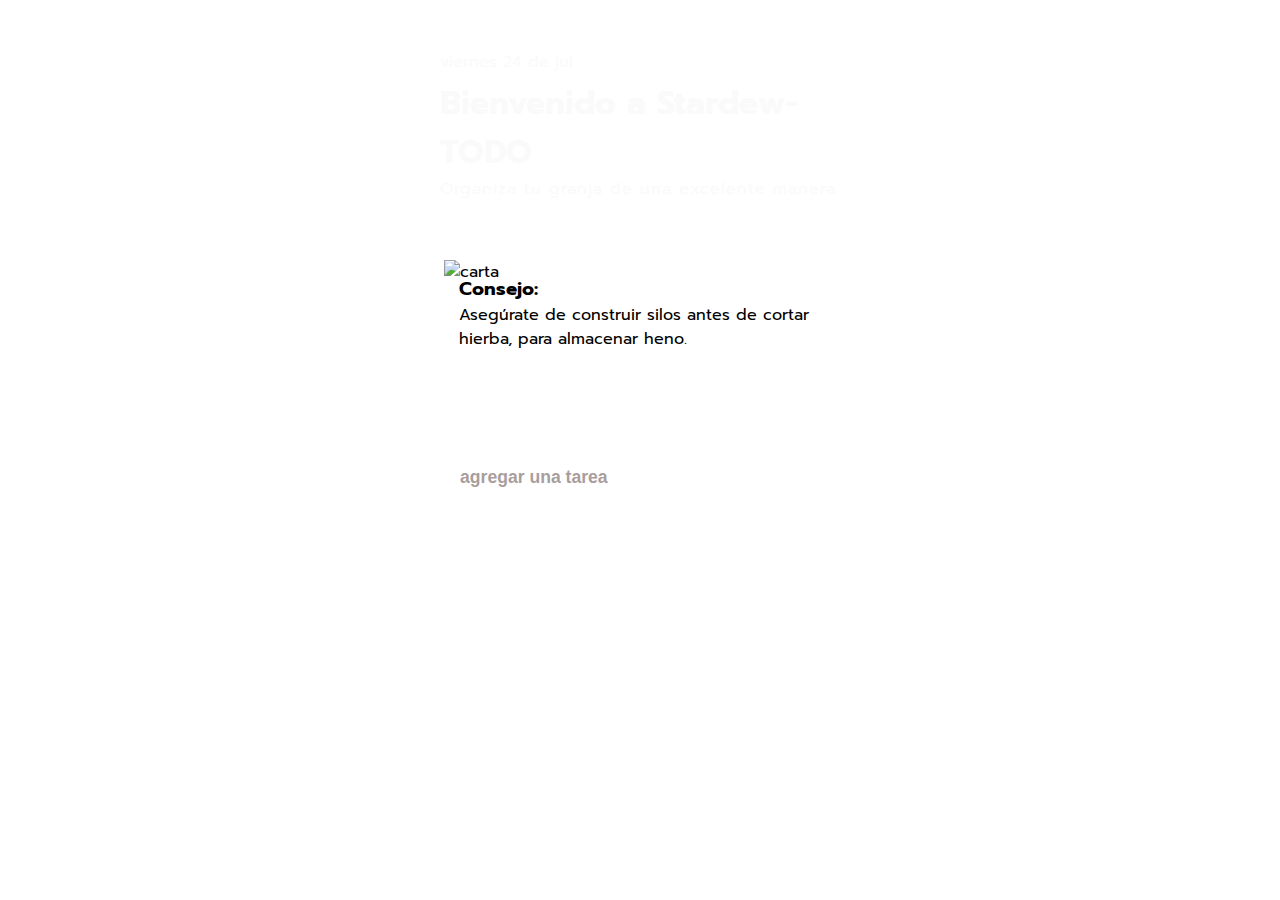
==== index.html @ 69bebd10 "Add files via upload" ====
<!DOCTYPE html>
<html lang="en">
<head>
    <meta charset="UTF-8">
    <meta http-equiv="X-UA-Compatible" content="IE=edge">
    <meta name="viewport" content="width=device-width, initial-scale=1.0">
    <title>APP TO DO LIST</title>  
    <link rel="preconnect" href="https://fonts.googleapis.com">
    <link rel="preconnect" href="https://fonts.gstatic.com" crossorigin>
    <link href="https://fonts.googleapis.com/css2?family=Prompt:wght@400;600&display=swap" rel="stylesheet">
    <link rel="stylesheet" href="https://cdnjs.cloudflare.com/ajax/libs/font-awesome/5.15.4/css/all.min.css">
    <link rel="stylesheet" href="style.css">
</head>
<body>
    
<div class="container">
    <div class="perfil">
        <div id="fecha"></div>
        <h1>Bienvenido a Stardew-TODO</h1>
        <span>Organiza tu granja de una excelente manera.</span>
    </div>
    <div class="consejo">
        <img src="/StardewTODO/img/mail.png" alt="carta" class="mail">
        <h3>
            Consejo:
        </h3>
        <div id="consejo" class="consejotext"></div>
    </div>
    <div class="agregar-tarea">
        <input type="text" id="input" placeholder="agregar una tarea">
        <i id="boton-enter"class="fa-regular fa-arrow-up-from-bracket"></i>
    </div>
    <div class="seccion-tarea">
        <ul id="lista">
            <!-- <li id="elemento">
                <i class="far fa-circle co" data="realizado" id="0"></i>
                <p class="text"> Hacer la tarea de matematicas </p>
                <i class="fas fa-trash de" data="eliminado" id="0"></i> 
            </li>
            <li id="elemento">
                <i class="far fa-circle co" data="realizado" id="0"></i>
                <p class="text"> Lavar la ropa </p>
                <i class="fas fa-trash de" data="eliminado" id="0"></i> 
            </li> -->
        </ul>
    </div>   
</div>
<script src="index.js"></script>
</body>
</html>
---- style.css ----
* {
    box-sizing: border-box;
    padding: 0;
    margin: 0;
}

:root {
    --white: #fafafb;
    --purple: #9a67ea;
    --blue-light: #04d4c3;
    --blue-dark: #2a73c2;
    --green: #2c7b90;
}

body {
    height: 100vh;
    font-family: 'Prompt', sans-serif;
}

.container {
    max-width: 80%;
    width: 400px;
    margin: 0 auto;
    padding-bottom: 20px; /* Añade un pequeño padding inferior para espacio al final */
}


/* PERFIL */
.perfil h1 {
    color: var(--white);
}

.perfil span {
    color: var(--white);
    letter-spacing: 1px;
}

#fecha {
    color: var(--white);
    padding: 50px 0 5px 0px;
}

/* AGREGAR TAREA */
.agregar-tarea {
    background-image: url(/StardewTODO/img/input.png);
    background-repeat: no-repeat;
    background-position: center;
    background-size: contain;
    width: 100%;
    height: 95px;
    border-radius: 15px;
    display: flex;
    align-items: center;
    gap: 70px;
    padding: 10px;
    margin: 40px 0;
}

.agregar-tarea input {
    width: 100%;
    height: 100%;
    border-radius: 8px;
    border: none;
    padding-left: 10px;
    background-color: transparent;
    outline: none; /* Elimina el borde de enfoque del navegador */
}

.agregar-tarea input::placeholder {
    font-size: 1.1rem;
    color: rgb(83, 61, 61);
    font-weight: bold;
    opacity: 50%;
}

.agregar-tarea i {
    font-size: 50px;
    color: var(--purple);
}

.agregar-tarea i:hover {
    transform: scale(1.1);
    cursor: pointer;
}

/* CONSEJO */
.consejo {
    background-repeat: no-repeat;
    border-radius: 15px;
    height: 150px;
    display: column; /* Cambiado a flex para alinear el contenido centralizado */
    align-items: center;
    justify-content: center;
    padding: 19px;
    margin: 40px 0;
}

.consejo h3 {
    position: relative;
    margin-top: 15px;
}
.consejotext {
    position: relative;
}

.consejo img {
    width: 400px;
    height: 150px;
    position: absolute;
    margin-left: -15px;
    margin-bottom: 15px;
    background-position: center;
    background-size: contain;
    max-width: 100%;  /* Asegura que no se salga del contenedor */
    /* Mantiene la proporción */
}

/* SECCION DE TAREA */
.seccion-tarea h3 {
    color: var(--white);
    margin-bottom: 20px;
}

.seccion-tarea li {
    display: flex;
    align-items: center;
    justify-content: space-between;
    border-radius: 5px;
    padding: 10px;
    color: var(--white);
    margin: 5px 0;
    background-color: rgb(29, 56, 212);
    
}

.seccion-tarea i {
    font-size: 25px;

}

.seccion-tarea > ul p {
    font-size: 1.2rem;
}

.seccion-tarea i:hover {
    color: var(--blue-light);
    cursor: pointer;
}

.line-through {
    text-decoration: line-through;
    color: var(--blue-light);
}

/* FONDOS POR HORA */
.mañana {
    background-image: url(/StardewTODO/img/dia-pc.jpg);
    color: black;
}

.tarde {
    background-image: url(/StardewTODO/img/dia-pc.jpg);
}

.noche {
    background-image: url(/StardewTODO/img/noche-pc.png);
    color: black;
    background-size: cover;
    background-repeat: no-repeat;
}


/*RESPONSIVE*/
/* Estilos para pantallas móviles */
@media (max-width: 768px) {
    .consejo {
        width: 100%; /* Asegura que el contenedor ocupe el ancho completo en pantallas pequeñas */
        height: 100px; /* Ajusta la altura para móviles si es necesario */
        padding: 10px; /* Reduce el padding para pantallas pequeñas */
        border-radius: 10px; /* Ajusta el radio del borde para móviles */
    }
    .consejo img {
        
        position: absolute;
        margin-left: -15px;
        margin-bottom: 15px;
        background-position: center;
            
        max-width: 100%;  /* Asegura que no se salga del contenedor */
        /* Mantiene la proporción */
    }
    .mañana {
        background-image: url(/StardewTODO/img/dia-cel.jpg);
        height: 100%;
        color: black;
    }
    
    .tarde {
        background-image: url(/StardewTODO/img/dia-cel.jpg);
    }
    
    .noche {
        background-image: url(/StardewTODO/img/noche-cel.jpg);
        color: black;
        background-size: cover;
        background-repeat: no-repeat;
        height: 100%;
    }
    /* AGREGAR TAREA */
.agregar-tarea {
    background-image: url(/StardewTODO/img/input.png);
    background-repeat: no-repeat;
    background-position: center;
    background-size: contain;

    width: 100%;
    height: 95px;
    border-radius: 15px;
    display: flex;
    align-items: center;
    gap: 70px;
    padding: 10px;
    margin-top: 74px;
    
}

.agregar-tarea input {
    width: 100%;
    height: 100%;
    border-radius: 8px;
    border: none;
    padding-left: 10px;
    background-color: transparent;
    outline: none; /* Elimina el borde de enfoque del navegador */
}

.agregar-tarea input::placeholder {
    font-size: 1.1rem;
    color: rgb(83, 61, 61);
    font-weight: bold;
    opacity: 50%;
}

.agregar-tarea i {
    font-size: 50px;
    color: var(--purple);
}

.agregar-tarea i:hover {
    transform: scale(1.1);
    cursor: pointer;
}
}

@media (max-width: 480px) {
    .consejo {
        height: 80px; /* Ajusta la altura para pantallas muy pequeñas */
        border-radius: 8px; /* Ajusta el radio del borde para pantallas más pequeñas */
        padding: 8px; /* Reduce aún más el padding */
    }
}
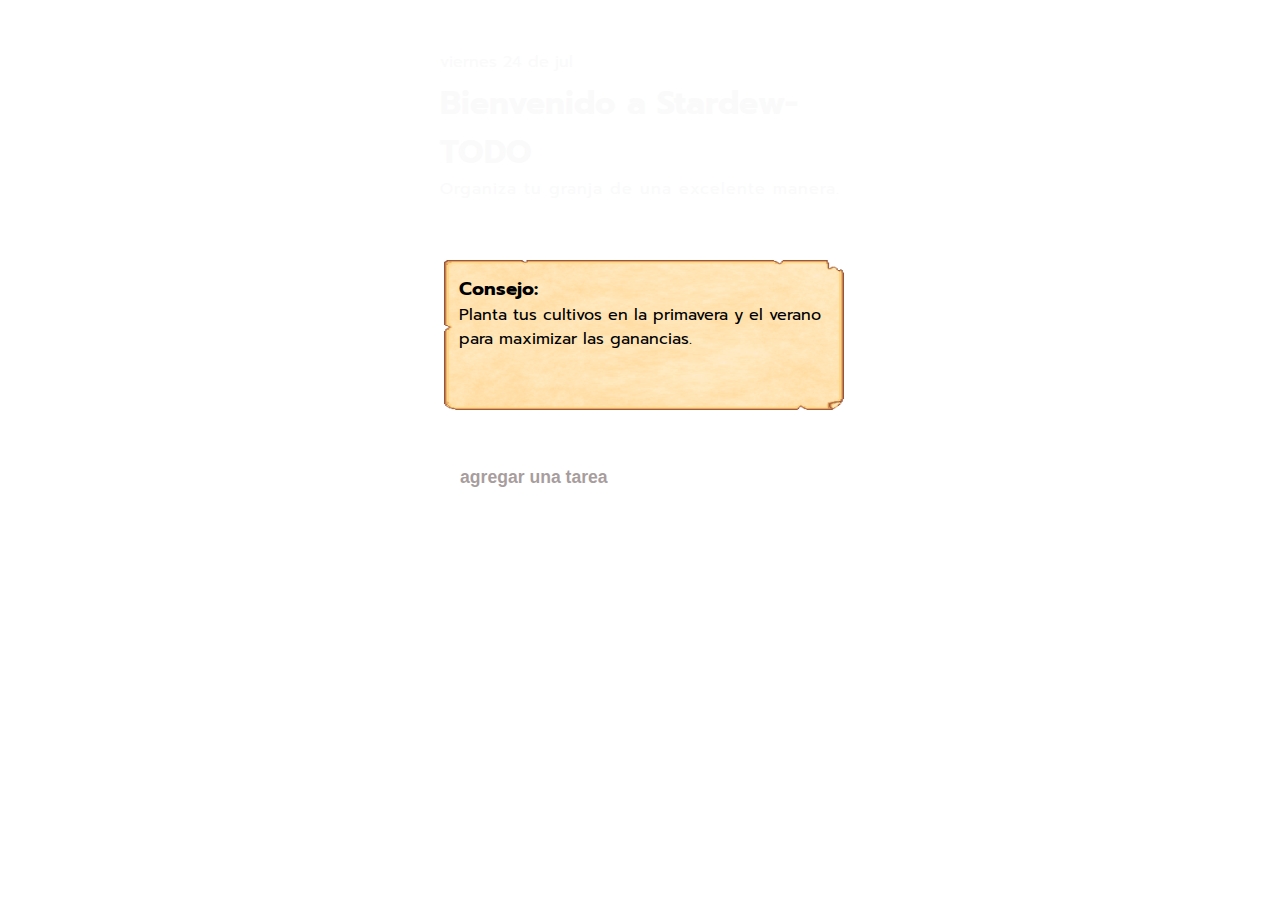
==== commit 4fa76a6f: "Update index.html" ====
--- a/index.html
+++ b/index.html
@@ -20,7 +20,7 @@
         <span>Organiza tu granja de una excelente manera.</span>
     </div>
     <div class="consejo">
-        <img src="/StardewTODO/img/mail.png" alt="carta" class="mail">
+        <img src="img/mail.png" alt="carta" class="mail">
         <h3>
             Consejo:
         </h3>
@@ -47,4 +47,4 @@
 </div>
 <script src="index.js"></script>
 </body>
-</html>+</html>
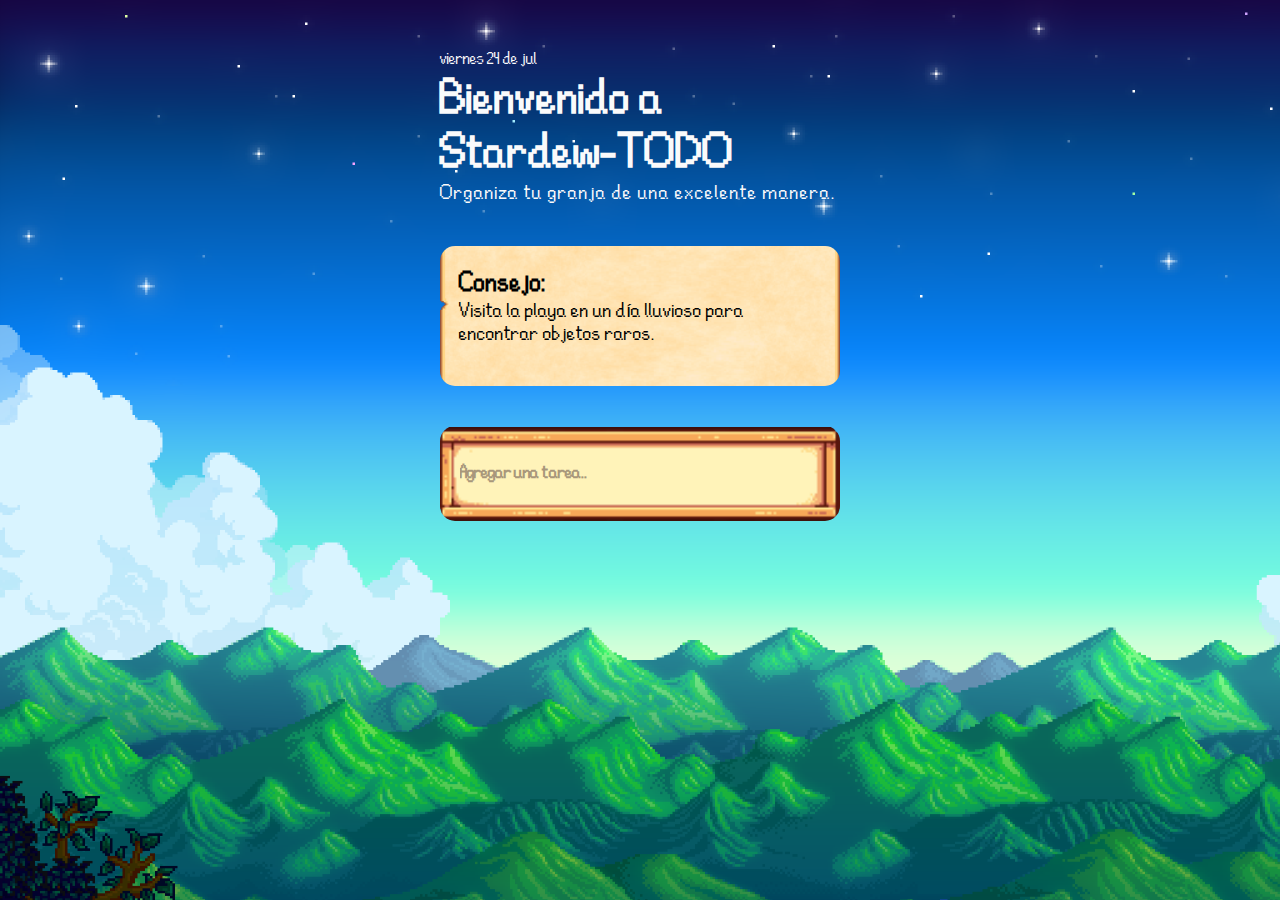
==== commit 57914653: "Update index.html" ====
--- a/index.html
+++ b/index.html
@@ -20,14 +20,13 @@
         <span>Organiza tu granja de una excelente manera.</span>
     </div>
     <div class="consejo">
-        <img src="img/mail.png" alt="carta" class="mail">
         <h3>
             Consejo:
         </h3>
         <div id="consejo" class="consejotext"></div>
     </div>
     <div class="agregar-tarea">
-        <input type="text" id="input" placeholder="agregar una tarea">
+        <input type="text" id="input" placeholder="Agregar una tarea..">
         <i id="boton-enter"class="fa-regular fa-arrow-up-from-bracket"></i>
     </div>
     <div class="seccion-tarea">
--- a/style.css
+++ b/style.css
@@ -14,7 +14,7 @@
 
 body {
     height: 100vh;
-    font-family: 'Prompt', sans-serif;
+    font-family: 'Stardew',sans-serif;
 }
 
 .container {
@@ -24,15 +24,16 @@
     padding-bottom: 20px; /* Añade un pequeño padding inferior para espacio al final */
 }
 
-
 /* PERFIL */
 .perfil h1 {
     color: var(--white);
+    font-size: 45px;
 }
 
 .perfil span {
     color: var(--white);
     letter-spacing: 1px;
+    font-size: 19px;
 }
 
 #fecha {
@@ -42,7 +43,7 @@
 
 /* AGREGAR TAREA */
 .agregar-tarea {
-    background-image: url(/StardewTODO/img/input.png);
+    background-image: url(/img/input.png);
     background-repeat: no-repeat;
     background-position: center;
     background-size: contain;
@@ -54,6 +55,7 @@
     gap: 70px;
     padding: 10px;
     margin: 40px 0;
+    font-family: 'Stardew',sans-serif;
 }
 
 .agregar-tarea input {
@@ -71,6 +73,7 @@
     color: rgb(83, 61, 61);
     font-weight: bold;
     opacity: 50%;
+    font-family: 'Stardew', sans-serif;
 }
 
 .agregar-tarea i {
@@ -85,34 +88,29 @@
 
 /* CONSEJO */
 .consejo {
-    background-repeat: no-repeat;
+    background-image: url(/img/mail.png); /* Cambia esta ruta a la imagen que quieres usar */
+    background-size: cover; /* Asegura que la imagen cubra todo el contenedor */
+    background-repeat: no-repeat;
+    background-position: center; /* Centra la imagen dentro del contenedor */
     border-radius: 15px;
-    height: 150px;
-    display: column; /* Cambiado a flex para alinear el contenido centralizado */
+    height: 140px;
+    display: column; /* Mantiene el contenido centralizado */
     align-items: center;
     justify-content: center;
     padding: 19px;
     margin: 40px 0;
+    width: 400px;
 }
 
 .consejo h3 {
     position: relative;
-    margin-top: 15px;
-}
+    margin-top: 5px;
+    font-size: 25px;
+}
+
 .consejotext {
     position: relative;
-}
-
-.consejo img {
-    width: 400px;
-    height: 150px;
-    position: absolute;
-    margin-left: -15px;
-    margin-bottom: 15px;
-    background-position: center;
-    background-size: contain;
-    max-width: 100%;  /* Asegura que no se salga del contenedor */
-    /* Mantiene la proporción */
+    font-size: 19px;
 }
 
 /* SECCION DE TAREA */
@@ -130,12 +128,10 @@
     color: var(--white);
     margin: 5px 0;
     background-color: rgb(29, 56, 212);
-    
 }
 
 .seccion-tarea i {
     font-size: 25px;
-
 }
 
 .seccion-tarea > ul p {
@@ -154,108 +150,127 @@
 
 /* FONDOS POR HORA */
 .mañana {
-    background-image: url(/StardewTODO/img/dia-pc.jpg);
+    background-image: url(/img/dia-pc.png);
+    background-size: cover;
+    background-repeat: no-repeat;
     color: black;
 }
 
 .tarde {
-    background-image: url(/StardewTODO/img/dia-pc.jpg);
+    background-image: url(/img/dia-pc.png);
+    background-size: cover;
+    background-repeat: no-repeat;
 }
 
 .noche {
-    background-image: url(/StardewTODO/img/noche-pc.png);
+    background-image: url(/img/noche-pc.png);
     color: black;
     background-size: cover;
     background-repeat: no-repeat;
 }
 
-
-/*RESPONSIVE*/
+/* RESPONSIVE */
 /* Estilos para pantallas móviles */
 @media (max-width: 768px) {
     .consejo {
-        width: 100%; /* Asegura que el contenedor ocupe el ancho completo en pantallas pequeñas */
-        height: 100px; /* Ajusta la altura para móviles si es necesario */
-        padding: 10px; /* Reduce el padding para pantallas pequeñas */
-        border-radius: 10px; /* Ajusta el radio del borde para móviles */
+        width: 100%;
+        height: 150px; /* Ajusta la altura según sea necesario */
+        padding: 10px;
+        border-radius: 10px;
+        background-size: cover; /* Asegura que la imagen se ajuste al nuevo tamaño */
+        background-position: center;
     }
     .consejo img {
-        
-        position: absolute;
-        margin-left: -15px;
-        margin-bottom: 15px;
+        width: 300px;
+    }
+    body {
+        color: black;
+    }
+    .perfil span {
+        color: black;
+    }
+    .perfil h1 {
+        color: black;
+    }
+    #fecha {
+        color: black;
+    }
+    .mañana {
+        background-image: url(/img/dia-cel.jpg);
+        height: 100%;
+        color: black;
+        background-size: cover;
+        background-repeat: no-repeat;
+    }
+    .tarde {
+        background-image: url(/img/dia-cel.jpg);
+        background-size: cover;
+        height: 100%;
+        background-repeat: no-repeat;
+    }
+    .noche {
+        background-image: url(/img/noche-cel.jpg);
+        color: black;
+        background-size: cover;
+        height: 100%;
+        background-repeat: no-repeat;
+    }
+    /* AGREGAR TAREA */
+    .agregar-tarea {
+        background-image: url(/img/input.png);
+        background-repeat: no-repeat;
         background-position: center;
-            
-        max-width: 100%;  /* Asegura que no se salga del contenedor */
-        /* Mantiene la proporción */
-    }
-    .mañana {
-        background-image: url(/StardewTODO/img/dia-cel.jpg);
-        height: 100%;
-        color: black;
-    }
-    
-    .tarde {
-        background-image: url(/StardewTODO/img/dia-cel.jpg);
-    }
-    
-    .noche {
-        background-image: url(/StardewTODO/img/noche-cel.jpg);
-        color: black;
-        background-size: cover;
-        background-repeat: no-repeat;
-        height: 100%;
-    }
-    /* AGREGAR TAREA */
-.agregar-tarea {
-    background-image: url(/StardewTODO/img/input.png);
-    background-repeat: no-repeat;
-    background-position: center;
-    background-size: contain;
-
-    width: 100%;
-    height: 95px;
-    border-radius: 15px;
-    display: flex;
-    align-items: center;
-    gap: 70px;
-    padding: 10px;
-    margin-top: 74px;
-    
-}
-
-.agregar-tarea input {
-    width: 100%;
-    height: 100%;
-    border-radius: 8px;
-    border: none;
-    padding-left: 10px;
-    background-color: transparent;
-    outline: none; /* Elimina el borde de enfoque del navegador */
-}
-
-.agregar-tarea input::placeholder {
-    font-size: 1.1rem;
-    color: rgb(83, 61, 61);
-    font-weight: bold;
-    opacity: 50%;
-}
-
-.agregar-tarea i {
-    font-size: 50px;
-    color: var(--purple);
-}
-
-.agregar-tarea i:hover {
-    transform: scale(1.1);
-    cursor: pointer;
-}
+        background-size: contain;
+        width: 100%;
+        height: 95px;
+        border-radius: 15px;
+        display: flex;
+        align-items: center;
+        gap: 70px;
+        padding: 10px;
+        margin-top: 74px;
+    }
+    .agregar-tarea input {
+        width: 100%;
+        height: 100%;
+        border-radius: 8px;
+        border: none;
+        padding-left: 10px;
+        background-color: transparent;
+        outline: none; /* Elimina el borde de enfoque del navegador */
+    }
+    .agregar-tarea input::placeholder {
+        font-size: 1.1rem;
+        color: rgb(83, 61, 61);
+        font-weight: bold;
+        opacity: 50%;
+    }
+    .agregar-tarea i {
+        font-size: 50px;
+        color: var(--purple);
+    }
+    .agregar-tarea i:hover {
+        transform: scale(1.1);
+        cursor: pointer;
+    }
+    .consejo img {
+        width: 600px;
+    }
 }
 
 @media (max-width: 480px) {
     .consejo {
-        height: 80px; /* Ajusta la altura para pantallas muy pequeñas */
+        height: 150px; /* Ajusta la altura para pantallas muy pequeñas */
         border-radius: 8px; /* Ajusta el radio del borde para pantallas más pequeñas */
-        padding: 8px; /* Reduce aún más el padding */
-    }
-}+        background-size: cover; /* Asegura que la imagen cubra todo el contenedor en pantallas pequeñas */
+        background-position: center;
+        font-family: 'Stardew', sans-serif;
+    }
+}
+
+@font-face {
+    font-family: 'Stardew';
+    src: url('/stardew-item-font.ttf') format('truetype');
+    font-weight: normal;
+    font-style: normal;
+}
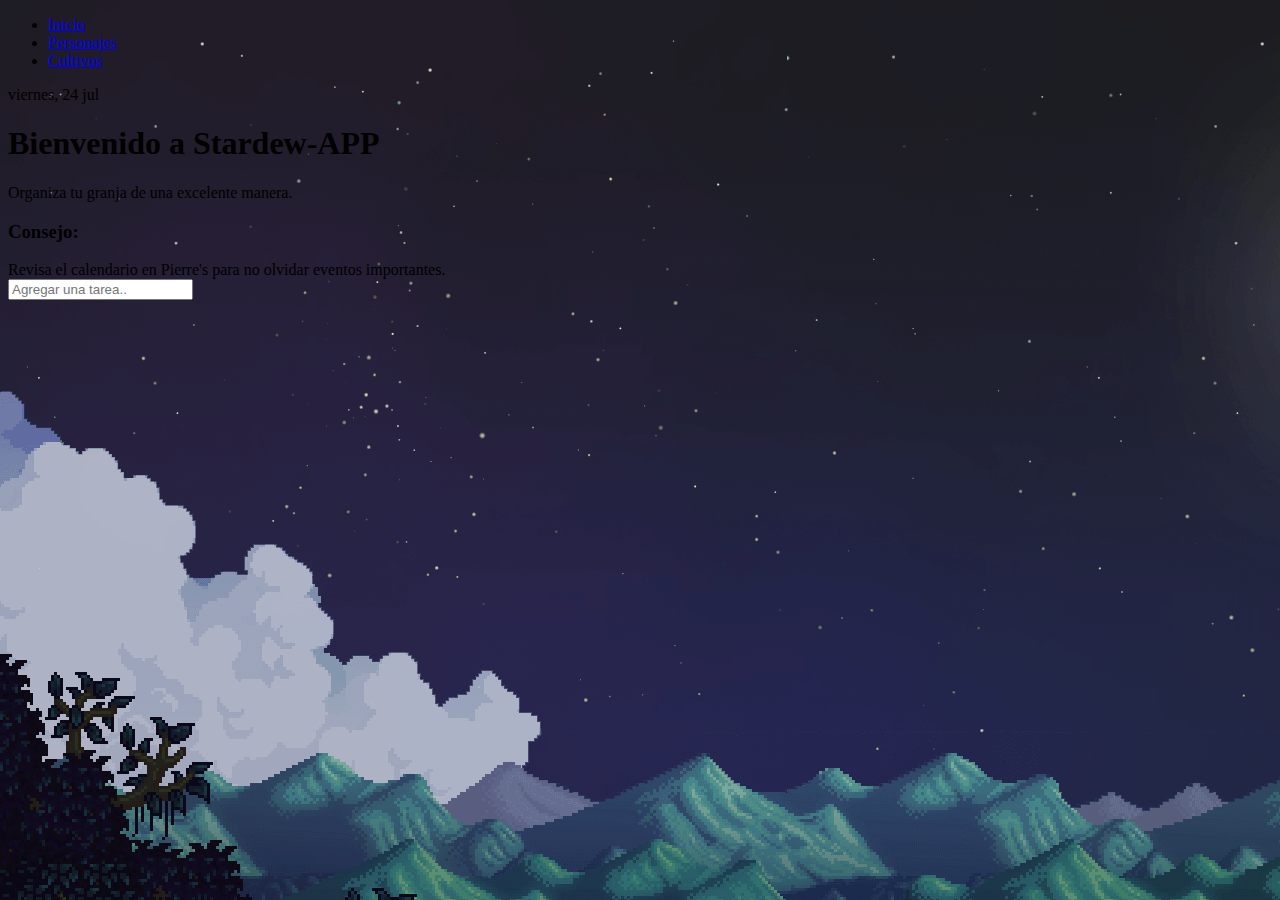
==== commit b777f96c: "Add files via upload" ====
--- a/index.html
+++ b/index.html
@@ -9,14 +9,22 @@
     <link rel="preconnect" href="https://fonts.gstatic.com" crossorigin>
     <link href="https://fonts.googleapis.com/css2?family=Prompt:wght@400;600&display=swap" rel="stylesheet">
     <link rel="stylesheet" href="https://cdnjs.cloudflare.com/ajax/libs/font-awesome/5.15.4/css/all.min.css">
-    <link rel="stylesheet" href="style.css">
+    <link rel="stylesheet" href="/styles/style.css">
 </head>
-<body>
-    
+<body style="background-image: url(/img/noche-pc.png); background-repeat: no-repeat; width: 100%; height: 100%;">
+    <header>
+        <div class="menu">
+            <ul>
+                <li><a href="#">Inicio</a></li>
+                <li><a href="pages/personajes.html">Personajes</a></li>
+                <li><a href="#">Cultivos</a></li>
+            </ul>
+        </div>
+    </header>
 <div class="container">
     <div class="perfil">
         <div id="fecha"></div>
-        <h1>Bienvenido a Stardew-TODO</h1>
+        <h1>Bienvenido a Stardew-APP</h1>
         <span>Organiza tu granja de una excelente manera.</span>
     </div>
     <div class="consejo">
@@ -46,4 +54,4 @@
 </div>
 <script src="index.js"></script>
 </body>
-</html>
+</html>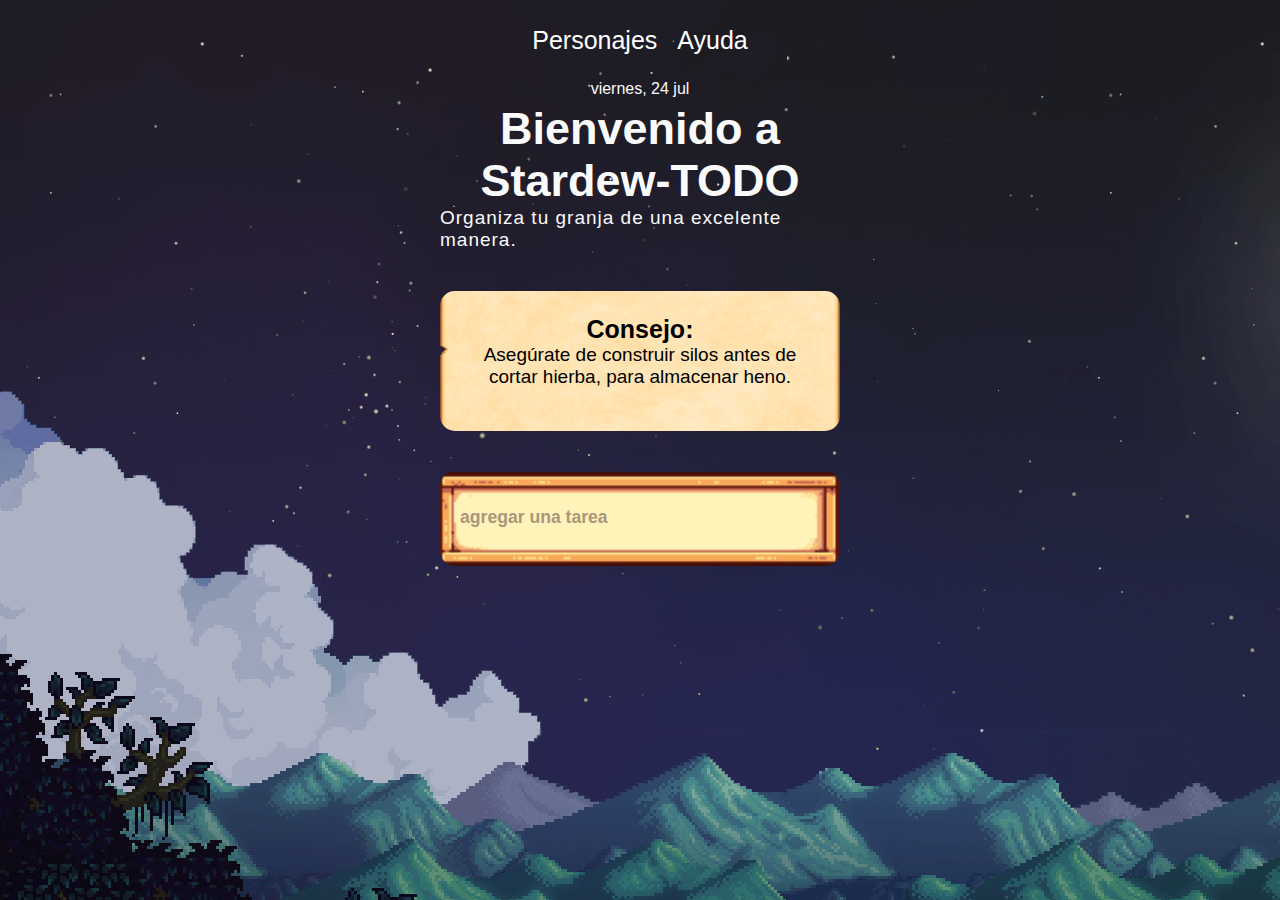
==== commit c31109a2: "first commit" ====
--- a/index.html
+++ b/index.html
@@ -9,22 +9,21 @@
     <link rel="preconnect" href="https://fonts.gstatic.com" crossorigin>
     <link href="https://fonts.googleapis.com/css2?family=Prompt:wght@400;600&display=swap" rel="stylesheet">
     <link rel="stylesheet" href="https://cdnjs.cloudflare.com/ajax/libs/font-awesome/5.15.4/css/all.min.css">
-    <link rel="stylesheet" href="/styles/style.css">
+    <link rel="stylesheet" href="style.css">
 </head>
-<body style="background-image: url(/img/noche-pc.png); background-repeat: no-repeat; width: 100%; height: 100%;">
+<body>
     <header>
         <div class="menu">
             <ul>
-                <li><a href="#">Inicio</a></li>
-                <li><a href="pages/personajes.html">Personajes</a></li>
-                <li><a href="#">Cultivos</a></li>
+                <li><a href="/personajes.html">Personajes</a></li>
+                <li><a href="#">Ayuda</a></li>
             </ul>
         </div>
     </header>
 <div class="container">
     <div class="perfil">
         <div id="fecha"></div>
-        <h1>Bienvenido a Stardew-APP</h1>
+        <h1>Bienvenido a Stardew-TODO</h1>
         <span>Organiza tu granja de una excelente manera.</span>
     </div>
     <div class="consejo">
@@ -34,7 +33,7 @@
         <div id="consejo" class="consejotext"></div>
     </div>
     <div class="agregar-tarea">
-        <input type="text" id="input" placeholder="Agregar una tarea..">
+        <input type="text" id="input" placeholder="agregar una tarea">
         <i id="boton-enter"class="fa-regular fa-arrow-up-from-bracket"></i>
     </div>
     <div class="seccion-tarea">
@@ -54,4 +53,4 @@
 </div>
 <script src="index.js"></script>
 </body>
-</html>+</html>
--- a/style.css
+++ b/style.css
@@ -0,0 +1,333 @@
+* {
+    box-sizing: border-box;
+    padding: 0;
+    margin: 0;
+}
+
+:root {
+    --white: #fafafb;
+    --purple: #9a67ea;
+    --blue-light: #04d4c3;
+    --blue-dark: #2a73c2;
+    --green: #2c7b90;
+}
+
+body {
+    height: 100%;
+    font-family: 'Stardew', sans-serif;
+    margin: 0;
+    background-image: url(/img/noche-pc.png);
+}
+
+.menu {
+    display: flex;
+    justify-content: space-around;
+    align-items: center;
+    height: 50px;
+    color: var(--white);
+    font-size: 25px;
+    padding: 0 20px;
+    margin-top: 15px;
+}
+
+.menu ul {
+    list-style-type: none;
+    padding: 0;
+    display: flex;
+    gap: 20px;
+    text-decoration: none;
+}
+
+.menu a {
+    text-decoration: none;
+    color: white;
+}
+
+.menu a:hover {
+    color: red;
+}
+
+.container {
+    max-width: 80%;
+    width: 400px;
+    margin: 0 auto;
+    margin-top: -35px;
+    padding-bottom: 20px; /* Añade un pequeño padding inferior para espacio al final */
+}
+
+/* PERFIL */
+.perfil h1 {
+    color: var(--white);
+    font-size: 45px;
+    text-align: center; /* Centrar el título */
+}
+
+.perfil span {
+    color: var(--white);
+    letter-spacing: 1px;
+    font-size: 19px;
+    text-align: center; /* Centrar el texto */
+}
+
+#fecha {
+    color: var(--white);
+    padding: 50px 0 5px 0px;
+    text-align: center; /* Centrar la fecha */
+}
+
+/* AGREGAR TAREA */
+.agregar-tarea {
+    background-image: url(/img/input.png);
+    background-repeat: no-repeat;
+    background-position: center;
+    background-size: contain;
+    width: 100%;
+    height: 95px;
+    border-radius: 15px;
+    display: flex;
+    align-items: center;
+    gap: 70px;
+    padding: 10px;
+    margin: 40px auto; /* Centrando el contenedor */
+    font-family: 'Stardew', sans-serif;
+}
+
+.agregar-tarea input {
+    width: 100%;
+    height: 100%;
+    border-radius: 8px;
+    border: none;
+    padding-left: 10px;
+    background-color: transparent;
+    outline: none; /* Elimina el borde de enfoque del navegador */
+}
+
+.agregar-tarea input::placeholder {
+    font-size: 1.1rem;
+    color: rgb(83, 61, 61);
+    font-weight: bold;
+    opacity: 50%;
+    font-family: 'Stardew', sans-serif;
+}
+
+.agregar-tarea i {
+    font-size: 50px;
+    color: var(--purple);
+}
+
+.agregar-tarea i:hover {
+    transform: scale(1.1);
+    cursor: pointer;
+}
+
+/* CONSEJO */
+.consejo {
+    background-image: url(/img/mail.png); /* Cambia esta ruta a la imagen que quieres usar */
+    background-size: cover; /* Asegura que la imagen cubra todo el contenedor */
+    background-repeat: no-repeat;
+    background-position: center; /* Centra la imagen dentro del contenedor */
+    border-radius: 15px;
+    height: 140px;
+    display: column; /* Cambia de column a flex */
+    align-items: center;
+    justify-content: center;
+    padding: 19px;
+    margin: 40px auto; /* Centrando el contenedor */
+    color: black;
+    width: 400px;
+    text-align: center; /* Centrar el texto */
+}
+
+.consejo h3 {
+    position: relative;
+    margin-top: 5px;
+    font-size: 25px;
+    color: black;
+}
+
+.consejotext {
+    position: relative;
+    font-size: 19px;
+    color: black;
+}
+
+/* SECCION DE TAREA */
+.seccion-tarea h3 {
+    color: var(--white);
+    margin-bottom: 20px;
+    text-align: center; /* Centrar el título */
+}
+
+.seccion-tarea li {
+    display: flex;
+    align-items: center;
+    justify-content: space-between;
+    border-radius: 5px;
+    padding: 10px;
+    color: var(--white);
+    margin: 5px 0;
+    background-color: rgb(29, 56, 212);
+}
+
+.seccion-tarea i {
+    font-size: 25px;
+}
+
+.seccion-tarea > ul p {
+    font-size: 1.2rem;
+}
+
+.seccion-tarea i:hover {
+    color: var(--blue-light);
+    cursor: pointer;
+}
+
+.line-through {
+    text-decoration: line-through;
+    color: var(--blue-light);
+}
+
+/* FONDOS POR HORA */
+.mañana {
+    background-image: url(/img/dia-pc.png);
+    background-size: cover;
+    background-repeat: no-repeat;
+    color: black;
+}
+
+.tarde {
+    background-image: url(/img/dia-pc.png);
+    background-size: cover;
+    background-repeat: no-repeat;
+}
+
+.noche {
+    background-image: url(/img/noche-pc.png);
+    color: white;
+    background-size: cover;
+    background-repeat: no-repeat;
+    width: 100%;
+}
+
+.noche h1 {
+    color: white;
+}
+
+/* Personajes */
+.portrait {
+    background-image: url(/img/personajes/cuadro.webp);
+    background-size: cover;
+    background-repeat: no-repeat;
+    width: 150px;
+    height: 150px;
+    display: flex;
+    align-items: center;
+    justify-content: center; /* Centra la imagen horizontal y verticalmente */
+}
+
+.portrait img {
+    width: 140px; /* Ajusta el tamaño de la imagen si es necesario */
+    height: auto; /* Mantiene la proporción de la imagen */
+}
+
+.card {
+    display: flex;
+    flex-direction: column;
+    gap: 10px;
+    padding: 10px;
+    margin: 10px;
+    background-color: white;
+    border-radius: 10px;
+    box-shadow: 0 5px 10px rgba(0, 0, 0, 0.2);
+    width: 300px;
+    background-image: url(/img/mail.png);
+    background-position: center;
+    background-size: cover;
+    background-clip: border-box;
+    text-align: center; /* Centra el texto dentro de la tarjeta */
+    align-items: center; /* Centra el contenido horizontalmente */
+}
+
+.card img {
+    width: 89%; /* Asegura que la imagen ocupe el ancho completo del contenedor */
+    height: auto; /* Mantiene la proporción de la imagen */
+    object-fit: cover; /* Asegura que la imagen se ajuste bien al contenedor */
+}
+
+.cards {
+    display: grid;
+    grid-template-columns: repeat(auto-fit, minmax(250px, 1fr));
+    gap: 60px;
+    margin: 20px auto; /* Centra el contenedor */
+    width: 90%; /* Ajusta el ancho según sea necesario */
+    justify-items: center; /* Alinea las tarjetas en el centro */
+}
+
+.anuncio {
+    color: wheat;
+    padding: 20px;
+    display: flex; /* Asegura que el contenedor sea un flexbox */
+    justify-content: center; /* Centra el contenido horizontalmente */
+    align-items: center; /* Centra el contenido verticalmente */
+    width: 100%; /* Asegura que ocupe el ancho completo */
+    text-align: center; /* Centra el texto dentro del contenedor */
+    margin: 0 auto; /* Centra el contenedor */
+}
+
+/* Fondo */
+.fondo1 {
+    background-image: url(/img/dia-pc.png);
+    background-size: cover;
+    background-repeat: no-repeat;
+    height: 100%;
+    width: 100%;
+}
+
+.fondo2 {
+    background-image: url(/img/dia-pc.png);
+    background-size: cover;
+    background-repeat: no-repeat;
+    height: 100%;
+    width: 100%;
+}
+
+/* RESPONSIVE */
+/* Estilos para pantallas móviles */
+@media (max-width: 768px) {
+    .consejo {
+        width: 100%;
+        height: 150px; /* Ajusta la altura según sea necesario */
+        padding: 10px;
+        border-radius: 10px;
+        background-size: cover; /* Asegura que la imagen se ajuste al nuevo tamaño */
+        background-position: center;
+        color: black;
+        text-align: center; /* Centrar el texto */
+    }
+
+    .consejo img {
+        width: 100%; /* Ajustar el tamaño de la imagen */
+    }
+
+    .agregar-tarea {
+        margin-top: 74px;
+    }
+
+    .perfil span {
+        color: white;
+    }
+
+    .perfil h1 {
+        color: white;
+    }
+
+    #fecha {
+        color: white;
+    }
+
+    .cards {
+        width: 100%; /* Asegura que las cards ocupen el ancho completo */
+        margin: 0 auto; /* Centra el contenedor */
+    }
+}
+
